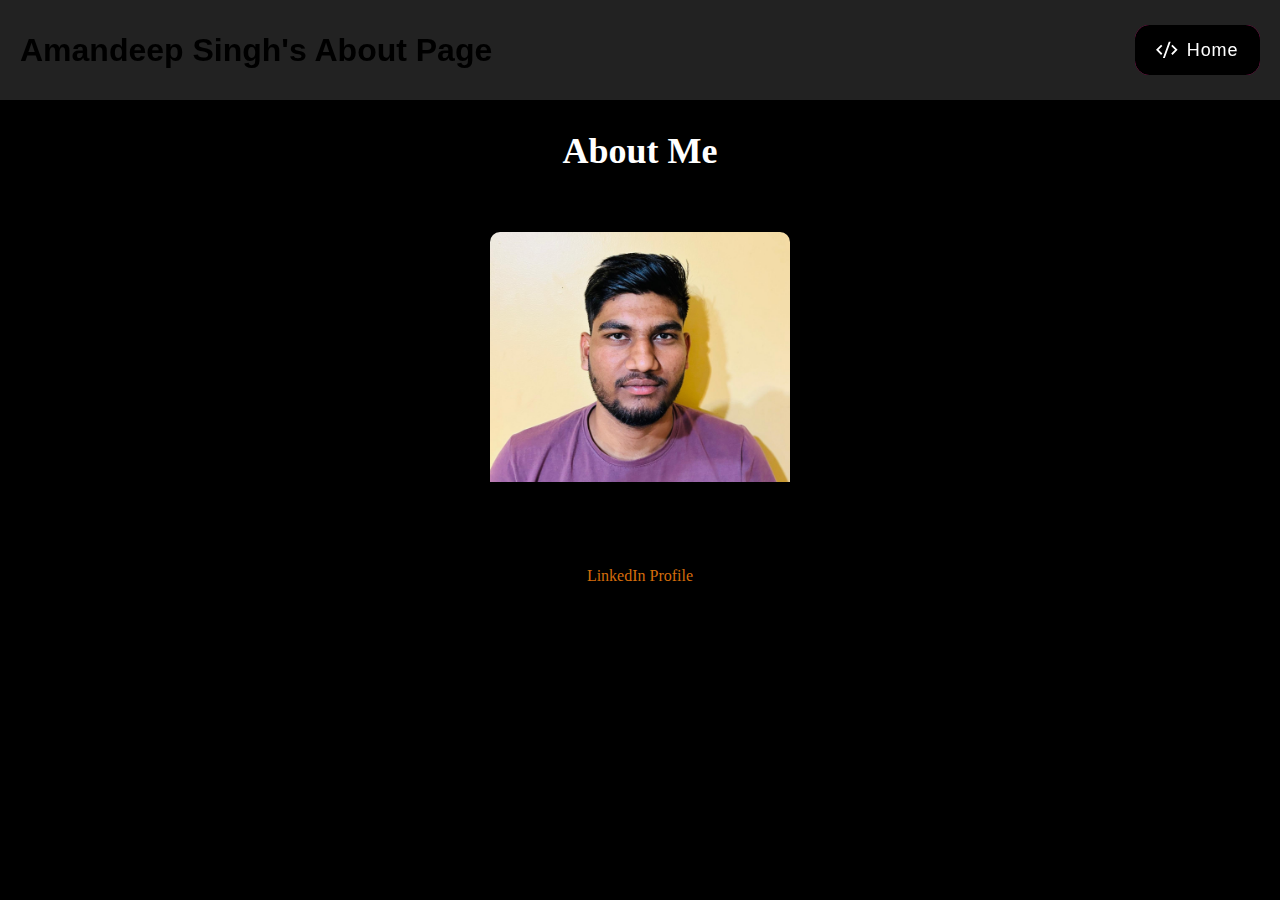
==== About/about.html @ d39c1d2e "Add files via upload" ====
<!DOCTYPE html>
<html lang="en">
<head>
  <meta charset="UTF-8">
  <meta name="viewport" content="width=device-width, initial-scale=1.0">
  <link rel="stylesheet" href="../About/about.css">
  <title>About Me - Amandeep Singh</title>
</head>
<body>
    <header>
        <h1 class="resume-title">Amandeep Singh's About Page</h1>
        <a class="home-button" href="../index.html" style="text-decoration: none; color: inherit;">
            <span>
                <svg viewBox="0 0 24 24" xmlns="http://www.w3.org/2000/svg">
                    <path d="M0 0h24v24H0z" fill="none"></path>
                    <path d="M24 12l-5.657 5.657-1.414-1.414L21.172 12l-4.243-4.243 1.414-1.414L24 12zM2.828 12l4.243 4.243-1.414 1.414L0 12l5.657-5.657L7.07 7.757 2.828 12zm6.96 9H7.66l6.552-18h2.128L9.788 21z" fill="currentColor"></path>
                </svg>
                Home
            </span>
        </a>
    </header>
  
    <section class="team-section">
        <div class="container">
            <h1 class="section-title">About Me</h1>
            <div class="row">
                <div class="team-member">
                    <div class="member-image">
                        <img src="../About/Images/Amandeep.jpg" alt="Amandeep Singh">
                    </div>
                    <div class="member-info">
                        <h3 class="member-name">Amandeep Singh</h3>
                        <p class="member-email">rahulgharu1592@gmail.com</p>
                        <a href="http://www.linkedin.com/in/amandeep-singh100" class="member-linkedin" target="_blank">LinkedIn Profile</a>
                    </div>
                </div>
            </div>
        </div>
    </section>
</body>
</html>
---- About/about.css ----
* {
    margin: 0;
    padding: 0;
    box-sizing: border-box;
}

body {
    font-family: Arial, sans-serif;
    background-image: url('https://images.hdqwalls.com/download/dodge-challenger-srt-hellcat-4k-2019-9a-1920x1080.jpg');
    background-color: black;
    background-repeat: no-repeat;
    background-attachment: fixed;
    background-size: 100% 120%;
}

header {
    background-color: #222222;
    padding: 10px 20px;
    text-align: center;
    position: fixed;
    width: 100%;
    height: 100px;
    top: 0;
    z-index: 1000;
    display: flex;
    justify-content: space-between;
    align-items: center;
    box-shadow: 0 2px 5px rgba(0, 0, 0, 0.2);
}

.dark-mode header {
    background-color: #222222;
}

.home-button {
    position: relative;
    font-family: inherit;
    font-weight: 500;
    font-size: 18px;
    letter-spacing: 0.05em;
    border-radius: 0.8em;
    cursor: pointer;
    border: none;
    background: radial-gradient(circle, #fd68b3 30%, #ff1493 70%);
    color: ghostwhite;
    overflow: hidden;
    text-decoration: none;
    display: inline-flex;
    align-items: center;
    padding: 0.8em 1.2em;
    transition: background-color 0.4s, transform 0.4s;
}

.home-button svg {
    width: 1.2em;
    height: 1.2em;
    margin-right: 0.5em;
    color: white;
}

.home-button span {
    z-index: 10;
    transition: color 0.4s;
    color: white;
    display: inline-flex;
    align-items: center;
}

.home-button::before,
.home-button::after {
    content: "";
    position: absolute;
    top: 0;
    left: 0;
    width: 100%;
    height: 100%;
    z-index: 0;
    transition: transform 0.4s cubic-bezier(0.3, 1, 0.8, 1);
}

.home-button::before {
    background: #000;
    width: 120%;
    left: -10%;
    transform: skew(30deg);
}

.home-button:hover::before {
    transform: translate3d(100%, 0, 0);
    background: radial-gradient(circle, #ff69b4 10%, #ff1493 50%);
}

.home-button:active {
    transform: scale(0.95);
}

.team-section {
    background-color: rgba(0, 0, 0, 0.5);
    padding: 10px 0;
    margin-top: 120px; /* Adjusted to avoid header overlap */
}

.container {
    max-width: 1200px;
    margin: 0 auto;
    padding: 0 15px;
}

.row {
    display: flex;
    flex-wrap: wrap;
    justify-content: center;
    margin-left: -15px;
    margin-right: -15px;
}

.section-title {
    text-align: center;
    font-size: 36px;
    font-weight: bold;
    color: #ffffff;
    margin-bottom: 60px;
    font-family: 'Indie Flower', cursive;
}

.team-member {
    padding: 0 30px;
    margin-bottom: 30px;
}

.member-image {
    max-width: 300px;
    max-height: 250px;
    border-top-right-radius: 10px;
    border-top-left-radius: 10px;
    position: relative;
    overflow: hidden;
}

.member-image img {
    width: 100%;
    height: auto;
    transition: transform 0.3s ease;
}

.member-image:hover img {
    transform: scale(1.1);
}

.member-info {
    background-image: url('https://media.istockphoto.com/id/1288526180/photo/4k-abstract-white-backgrounds.jpg?b=1&s=612x612&w=0&k=20&c=DoL2JfG_nI_UiB7RUQub2n3UDKpKJPhNhLLobJ47Flw=');
    background-size: cover;
    padding: 20px;
    text-align: center;
    border-radius: 0 0 8px 8px;
    font-family: 'Indie Flower', cursive;
}

.member-name {
    font-size: 24px;
    font-weight: bold;
    margin-bottom: 10px;
}

.member-email {
    font-size: 16px;
    margin-bottom: 10px;
    color: black;
}

.member-linkedin {
    font-size: 16px;
    color: #d56d0b;
    text-decoration: none;
}

.member-linkedin:hover {
    text-decoration: underline;
}

/* Dark Mode Specific Styles */
.dark-mode {
    background-color: #121212;
    color: #ffffff;
}

.dark-mode header {
    background-color: #222222;
}

.dark-mode .team-section {
    background-color: rgba(0, 0, 0, 0.8);
}

.dark-mode .section-title {
    color: #ffffff;
}

.dark-mode .member-info {
    background-image: url('https://media.istockphoto.com/id/1288526180/photo/4k-abstract-white-backgrounds.jpg?b=1&s=612x612&w=0&k=20&c=DoL2JfG_nI_UiB7RUQub2n3UDKpKJPhNhLLobJ47Flw=');
    color: #ffffff;
}

.dark-mode .member-email {
    color: #cccccc;
}

.dark-mode .member-linkedin {
    color: #ffbb33;
}

.dark-mode .home-button {
    background: radial-gradient(circle, #ff69b4 10%, #ff1493 50%);
}

.dark-mode .home-button svg {
    color: #ffffff;
}

.dark-mode .home-button span {
    color: #ffffff;
}
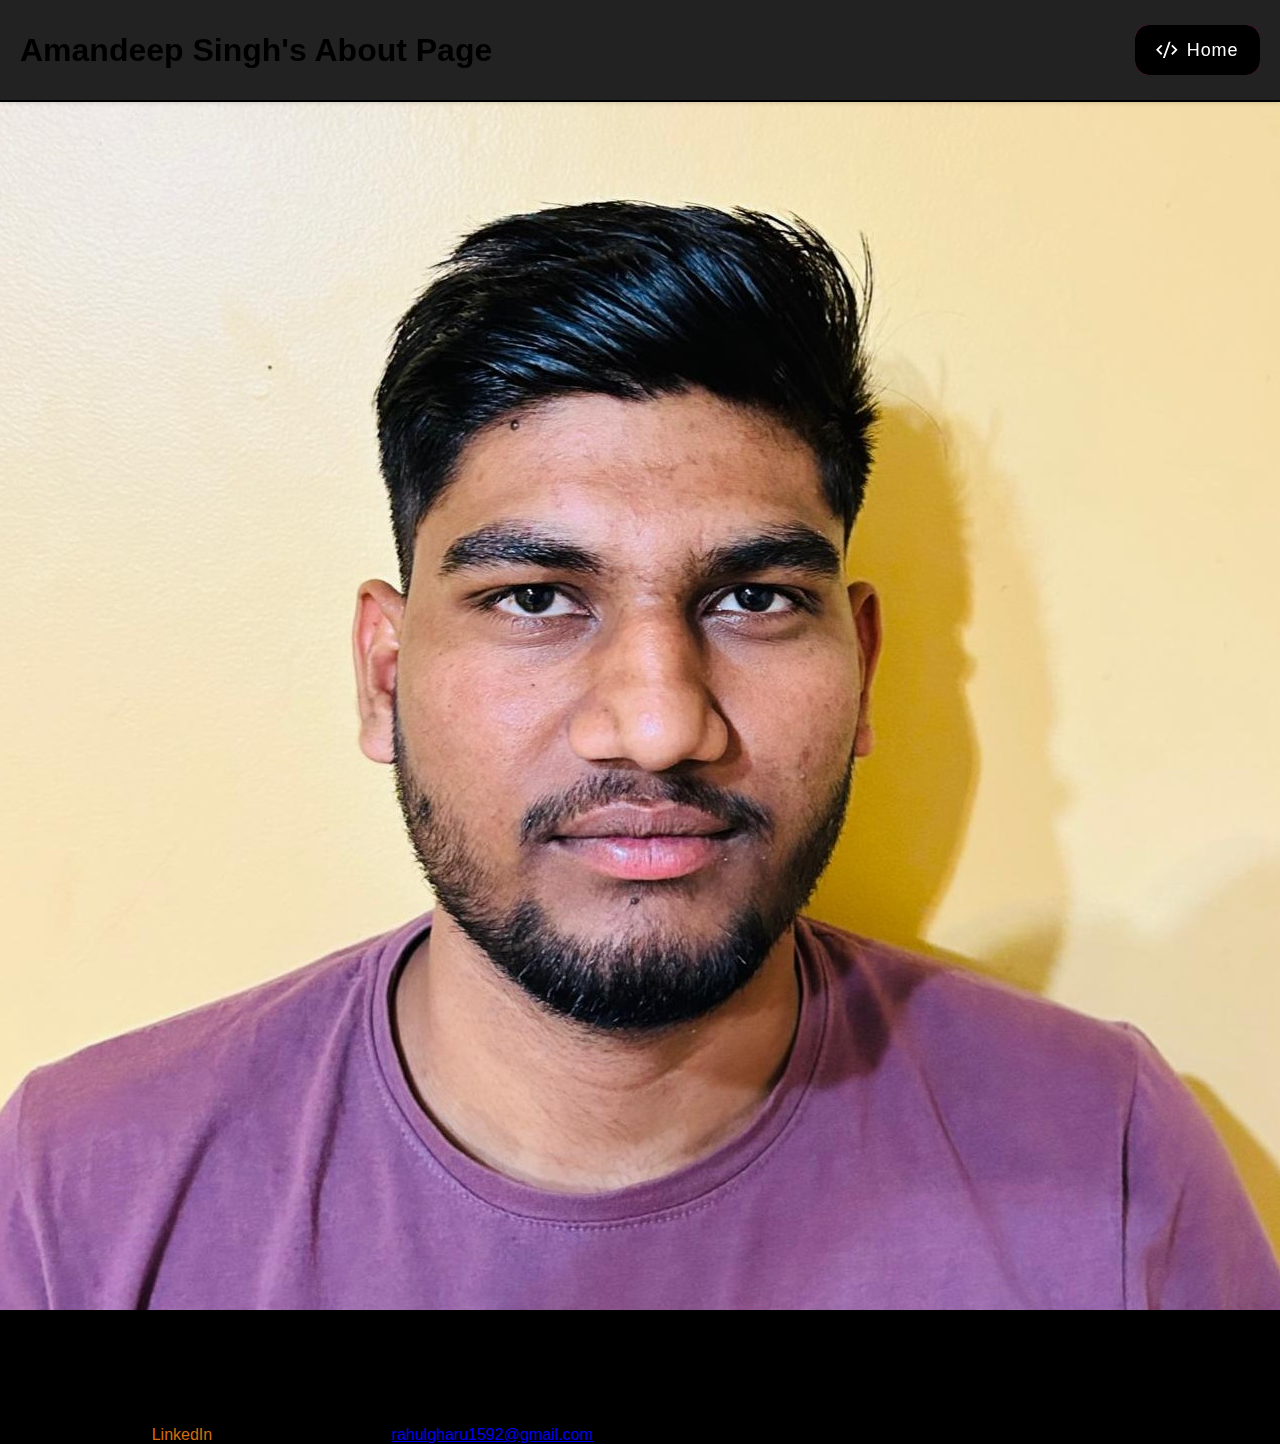
==== commit 2c37b01e: "Update about.html" ====
--- a/About/about.html
+++ b/About/about.html
@@ -20,18 +20,20 @@
         </a>
     </header>
   
-    <section class="team-section">
+    <section class="about-section">
         <div class="container">
             <h1 class="section-title">About Me</h1>
             <div class="row">
-                <div class="team-member">
-                    <div class="member-image">
+                <div class="about-content">
+                    <div class="profile-image">
                         <img src="../About/Images/Amandeep.jpg" alt="Amandeep Singh">
                     </div>
-                    <div class="member-info">
-                        <h3 class="member-name">Amandeep Singh</h3>
-                        <p class="member-email">rahulgharu1592@gmail.com</p>
-                        <a href="http://www.linkedin.com/in/amandeep-singh100" class="member-linkedin" target="_blank">LinkedIn Profile</a>
+                    <div class="about-info">
+                        <h3 class="about-name">Amandeep Singh</h3>
+                        <p class="about-text">I am a dedicated and passionate individual with a keen interest in business and technology. My journey began in Hoshiarpur, Panjab, and has taken me to Toronto, ON, where I am currently studying Computer Programming at Georgian@ILAC. My purpose is to leverage my diverse skill set to create innovative solutions and drive business growth.</p>
+                        <p class="about-text">With expertise in financial analysis, market research, and business strategy, I aim to merge my technical skills with my business acumen. My goal is to become a leader in the tech industry, continuously learning and adapting to new challenges.</p>
+                        <p class="about-text">When I'm not working or studying, I enjoy hacking, football, reading, drawing, and writing poetry. These hobbies keep me balanced and inspired, fueling my creativity and drive.</p>
+                        <p class="about-text">Feel free to connect with me on <a href="http://www.linkedin.com/in/amandeep-singh100" class="member-linkedin" target="_blank">LinkedIn</a> or reach out via email at <a href="mailto:rahulgharu1592@gmail.com">rahulgharu1592@gmail.com</a>.</p>
                     </div>
                 </div>
             </div>
